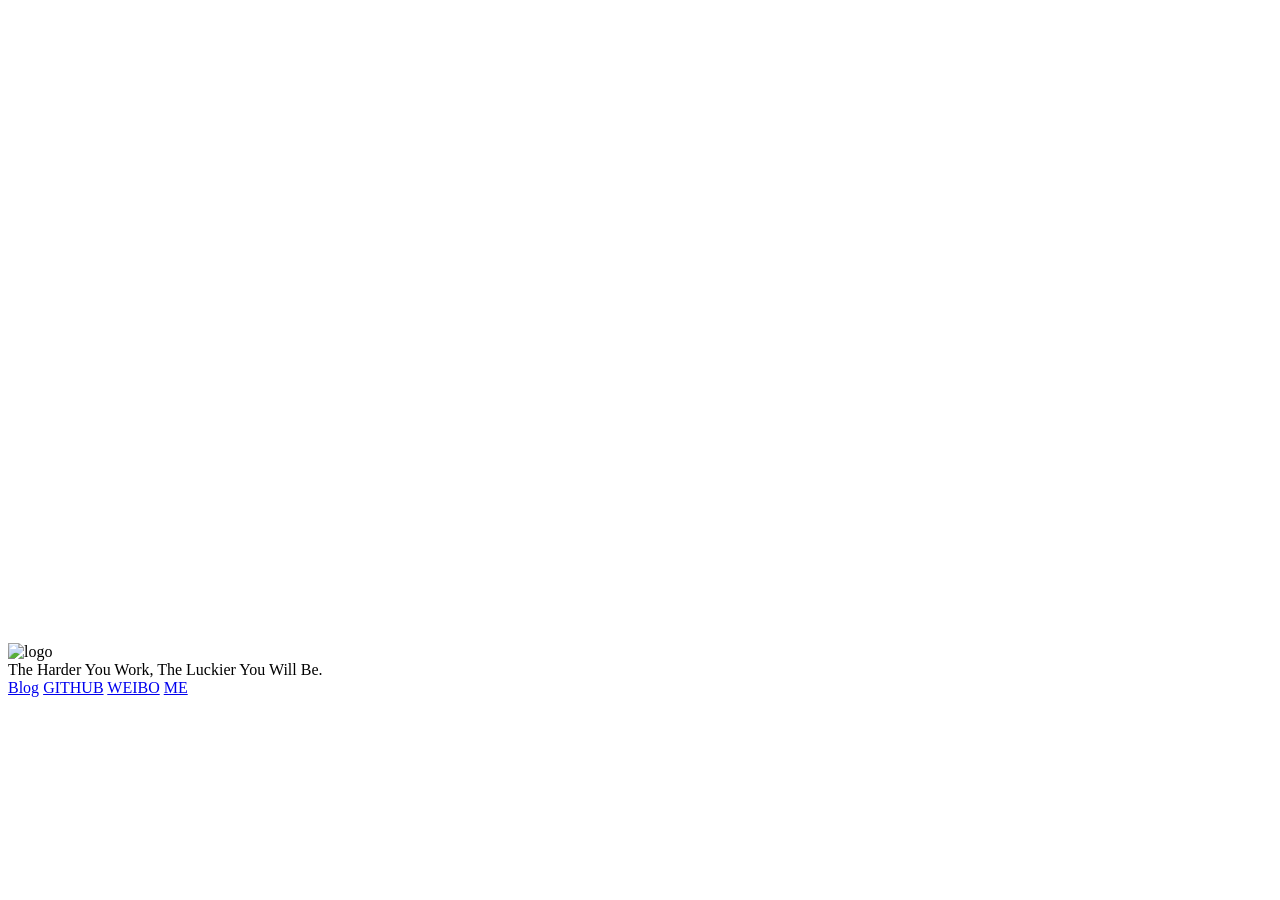
==== index.html @ a3a530d9 "Rename cherry.html to index.html" ====
<!DOCTYPE html>
<html lang="en">

<head>
    <meta http-equiv="Content-Type" content="text/html; charset=UTF-8">

    <meta name="viewport" content="width=device-width, user-scalable=no, initial-scale=1.0, maximum-scale=1.0, minimum-scale=1.0">
    <meta http-equiv="X-UA-Compatible" content="ie=edge">
<title>ForCherry-个人主页</title>
<meta name="keywords" content="ForCherry,ForCherry-个人主页">
<meta name="description" content="ForCherry-个人主页">
<link rel="shortcut icon" href="./cherry/icon28_cherry.ico">
    <link rel="stylesheet" href="./cherry/index.css">
</head>
 
<body>
    <div class="flex-page page-full">
        <div id="particles">
            <canvas class="particles-js-canvas-el" width="1801" height="899" style="width: 100%; height: 100%;"></canvas>
        </div>
        <div class="page-content">
            <a class="avatar">
                <img src="./cherry/icon_cherry.JPG" alt="logo">
            </a>
            <div class="description">
                The Harder You Work, The Luckier You Will Be.
            </div>
            <div class="links">
                <a href="https://forcherry.github.io">Blog</a>
                <a href="https://github.com/ForCherry" target="_blank">GITHUB</a>
                <a href="http://weibo.com/fcy229">WEIBO</a>
                <a href="http://blog.minhow.com/about/">ME</a>
            </div>
        </div>
    </div>
    <div style="display: none;">
        <!-- Google Analytics -->
        <script async="" src="./cherry/analytics.js"></script>
        <script>
            (function (i, s, o, g, r, a, m) {
                i['GoogleAnalyticsObject'] = r;
                i[r] = i[r] || function () {
                    (i[r].q = i[r].q || []).push(arguments)
                }, i[r].l = 1 * new Date();
                a = s.createElement(o),
                    m = s.getElementsByTagName(o)[0];
                a.async = 1;
                a.src = g;
                m.parentNode.insertBefore(a, m)
            })(window, document, 'script', 'https://www.google-analytics.com/analytics.js', 'ga');

            ga('create', 'UA-106565900-2', 'auto');
            ga('send', 'pageview');
        </script>
        <!-- End Google Analytics -->
    </div>
    <script src="./cherry/particles.min.js"></script>
    <script src="./cherry/particles.js"></script>



</body>

</html>
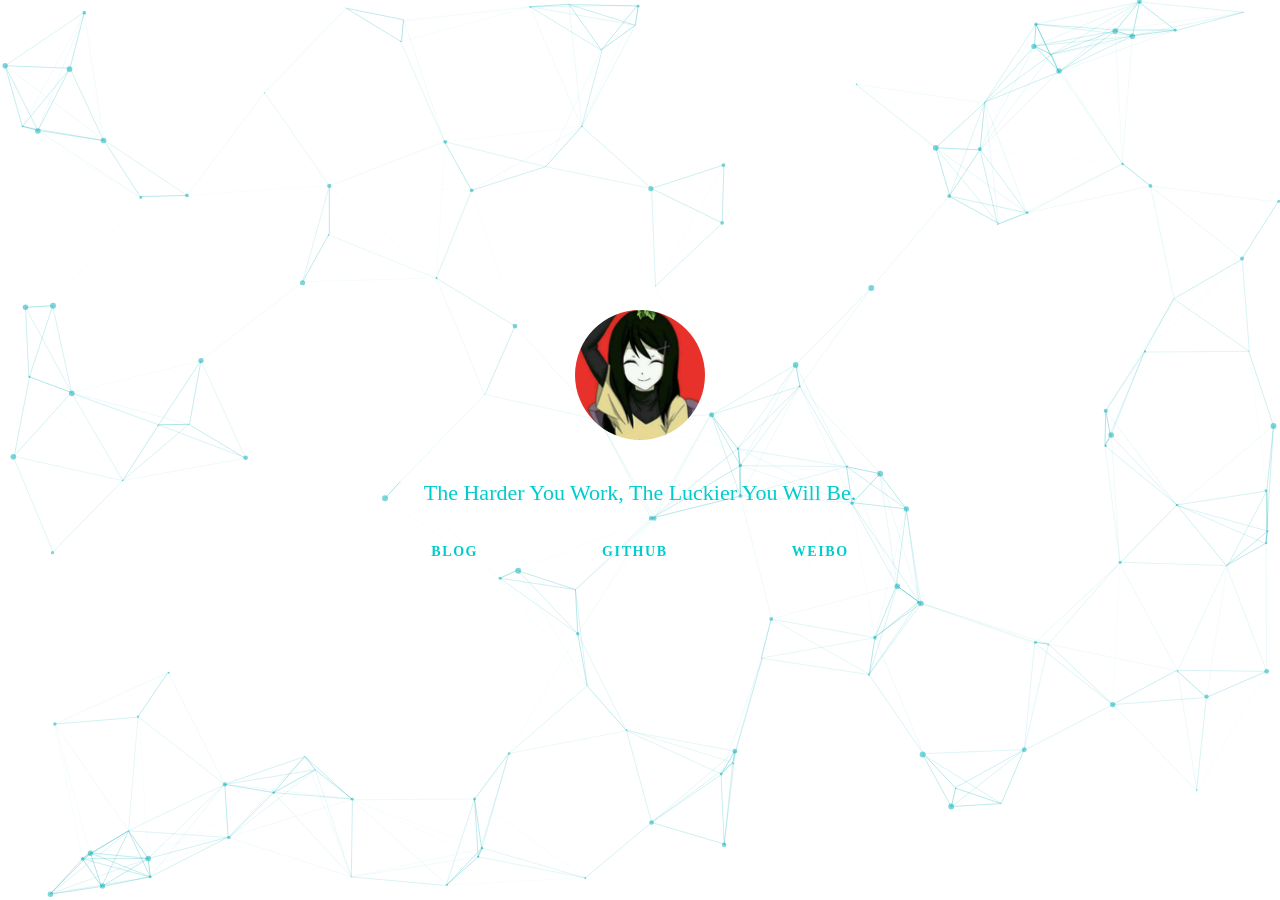
==== commit f7d8c91b: "Update index.html" ====
--- a/index.html
+++ b/index.html
@@ -9,8 +9,8 @@
 <title>ForCherry-个人主页</title>
 <meta name="keywords" content="ForCherry,ForCherry-个人主页">
 <meta name="description" content="ForCherry-个人主页">
-<link rel="shortcut icon" href="./cherry/icon28_cherry.ico">
-    <link rel="stylesheet" href="./cherry/index.css">
+<link rel="shortcut icon" href="icon28_cherry.ico">
+    <link rel="stylesheet" href="index.css">
 </head>
  
 <body>
@@ -20,7 +20,7 @@
         </div>
         <div class="page-content">
             <a class="avatar">
-                <img src="./cherry/icon_cherry.JPG" alt="logo">
+                <img src="icon_cherry.JPG" alt="logo">
             </a>
             <div class="description">
                 The Harder You Work, The Luckier You Will Be.
@@ -29,13 +29,13 @@
                 <a href="https://forcherry.github.io">Blog</a>
                 <a href="https://github.com/ForCherry" target="_blank">GITHUB</a>
                 <a href="http://weibo.com/fcy229">WEIBO</a>
-                <a href="http://blog.minhow.com/about/">ME</a>
+<!--                 <a href="http://blog.minhow.com/about/">ME</a> -->
             </div>
         </div>
     </div>
     <div style="display: none;">
         <!-- Google Analytics -->
-        <script async="" src="./cherry/analytics.js"></script>
+        <script async="" src="analytics.js"></script>
         <script>
             (function (i, s, o, g, r, a, m) {
                 i['GoogleAnalyticsObject'] = r;
@@ -54,8 +54,8 @@
         </script>
         <!-- End Google Analytics -->
     </div>
-    <script src="./cherry/particles.min.js"></script>
-    <script src="./cherry/particles.js"></script>
+    <script src="particles.min.js"></script>
+    <script src="particles.js"></script>
 
 
 
--- a/index.css
+++ b/index.css
@@ -0,0 +1,81 @@
+body{
+    margin:0;
+    padding:0;
+}
+.flex-page{
+    position: relative;
+    align-items: center;
+    display: flex;
+    justify-content: center;
+}
+
+#particles {
+    position: absolute;
+    width: 100%;
+    height: 100%;
+    left: 0;
+}
+.page-full{
+    font-family: 'Raleway';
+    font-weight: 100;
+    height: 100vh;
+    margin: 0;
+    overflow: hidden;
+}
+.flex-page .page-content{
+    text-align: center;
+    z-index: 100;
+    margin-bottom: 5vh;
+    padding-top: 25px;
+    padding-bottom: 10px;
+}
+
+.flex-page .page-content .description{
+    text-align: center;
+}
+
+.flex-page .page-content a.avatar{
+    margin-bottom: 30px;
+}
+.page-content a.avatar{
+    cursor: pointer;
+}
+.page-content a.avatar>img{
+    width:130px;
+    height:130px;
+    overflow: hidden;
+    border-radius: 50%;
+    background: #FFF;
+    transition:all 1.6s cubic-bezier(.17,.67,.62,1.22);
+    -webkit-transition:all 1.6s cubic-bezier(.17,.67,.62,1.22);
+    -moz-transition:all 1.6s cubic-bezier(.17,.67,.62,1.22);
+    -o-transition:all 1.6s cubic-bezier(.17,.67,.62,1.22);
+    -ms-transition:all 1.6s cubic-bezier(.17,.67,.62,1.22);
+}
+.page-content a.avatar>img:hover{
+    transform: rotate(360deg);
+    -ms-transform: rotate(360deg); /* IE 9 */
+    -webkit-transform: rotate(360deg); /* Safari and Chrome */
+}
+.page-content  .description{
+    color: #0cc;
+    margin: 36px 0;
+    font-size: 22px;
+    box-sizing: border-box;
+}
+.page-content .links{
+    padding: 0;
+}
+.page-content .links>a{
+    cursor: pointer;
+    color: #0cc;
+    padding: 0 60px;
+    font-size: 14px;
+    font-weight: 600;
+    letter-spacing: .1rem;
+    text-decoration: none;
+    text-transform: uppercase;
+}
+.page-content .links>a:hover{
+    color: #00adb5;
+}
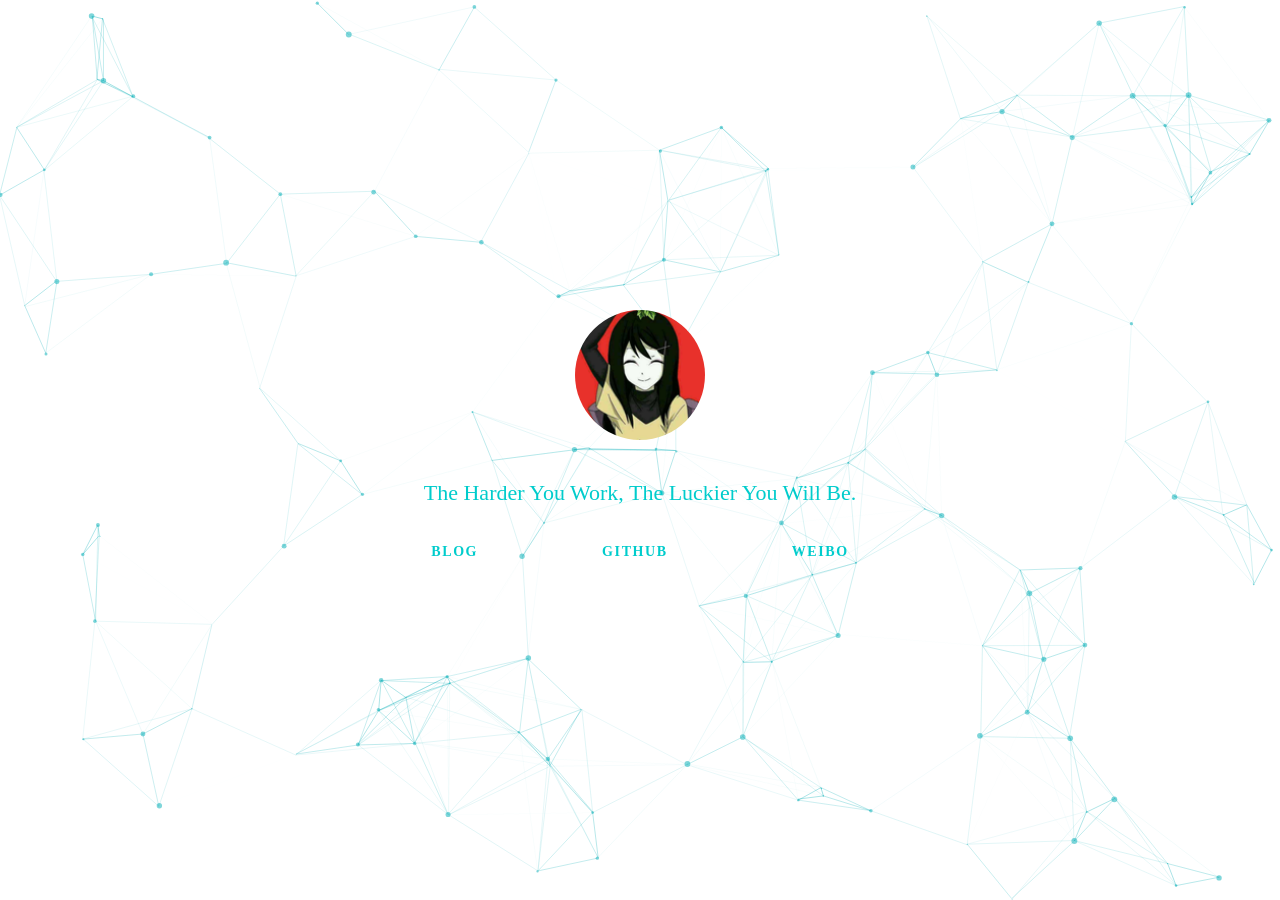
==== commit 1020aca1: "Update index.html" ====
--- a/index.html
+++ b/index.html
@@ -54,8 +54,8 @@
         </script>
         <!-- End Google Analytics -->
     </div>
-    <script src="particles.min.js"></script>
-    <script src="particles.js"></script>
+    <script src="./particles.min.js"></script>
+    <script src="./particles.js"></script>
 
 
 
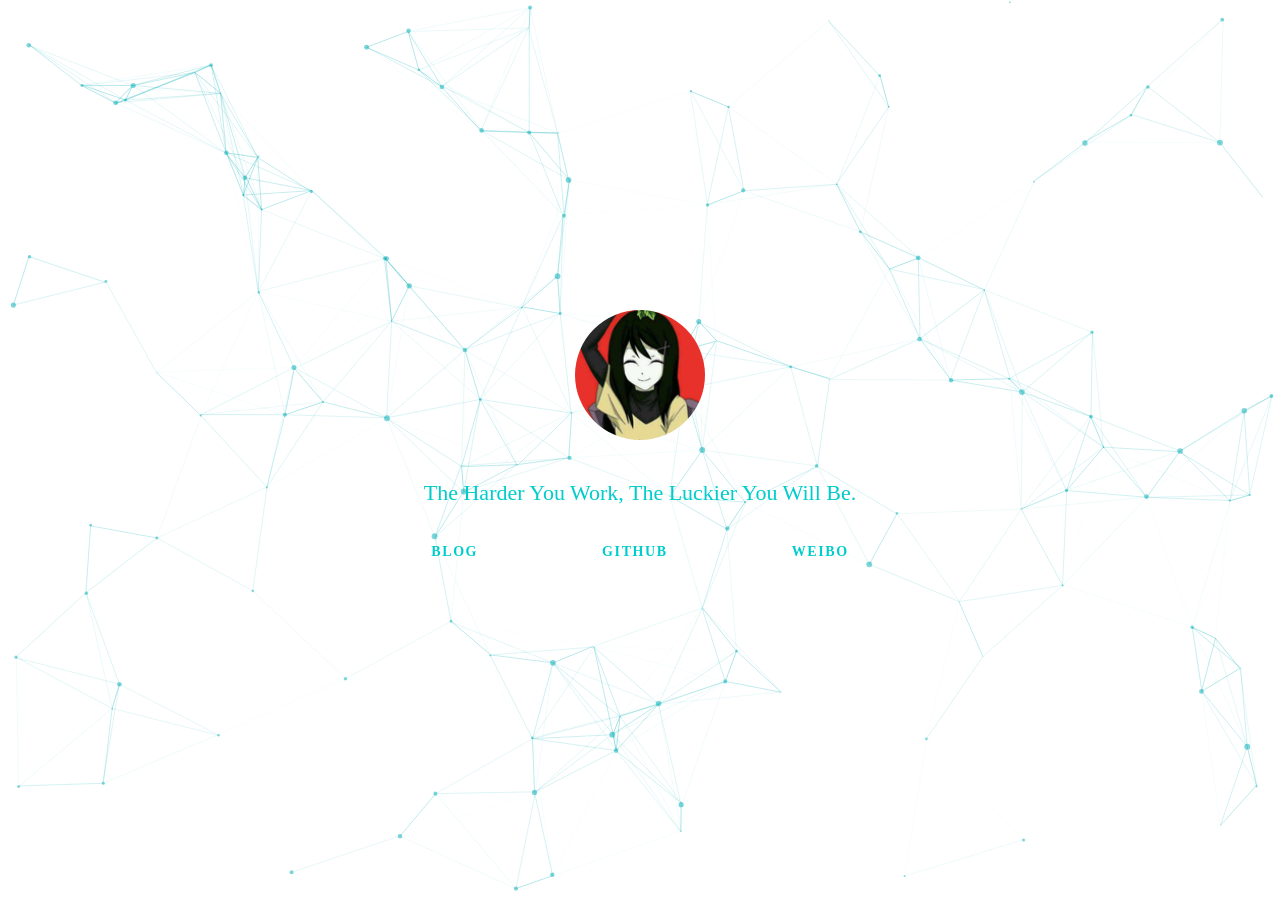
==== commit f6e8e1ce: "Update index.html" ====
--- a/index.html
+++ b/index.html
@@ -16,7 +16,7 @@
 <body>
     <div class="flex-page page-full">
         <div id="particles">
-            <canvas class="particles-js-canvas-el" width="1801" height="899" style="width: 100%; height: 100%;"></canvas>
+            <canvas class="particles-js-canvas-el" width="1801" height="899" style="width: 100%;height: 100%;background: transparent;"></canvas>
         </div>
         <div class="page-content">
             <a class="avatar">
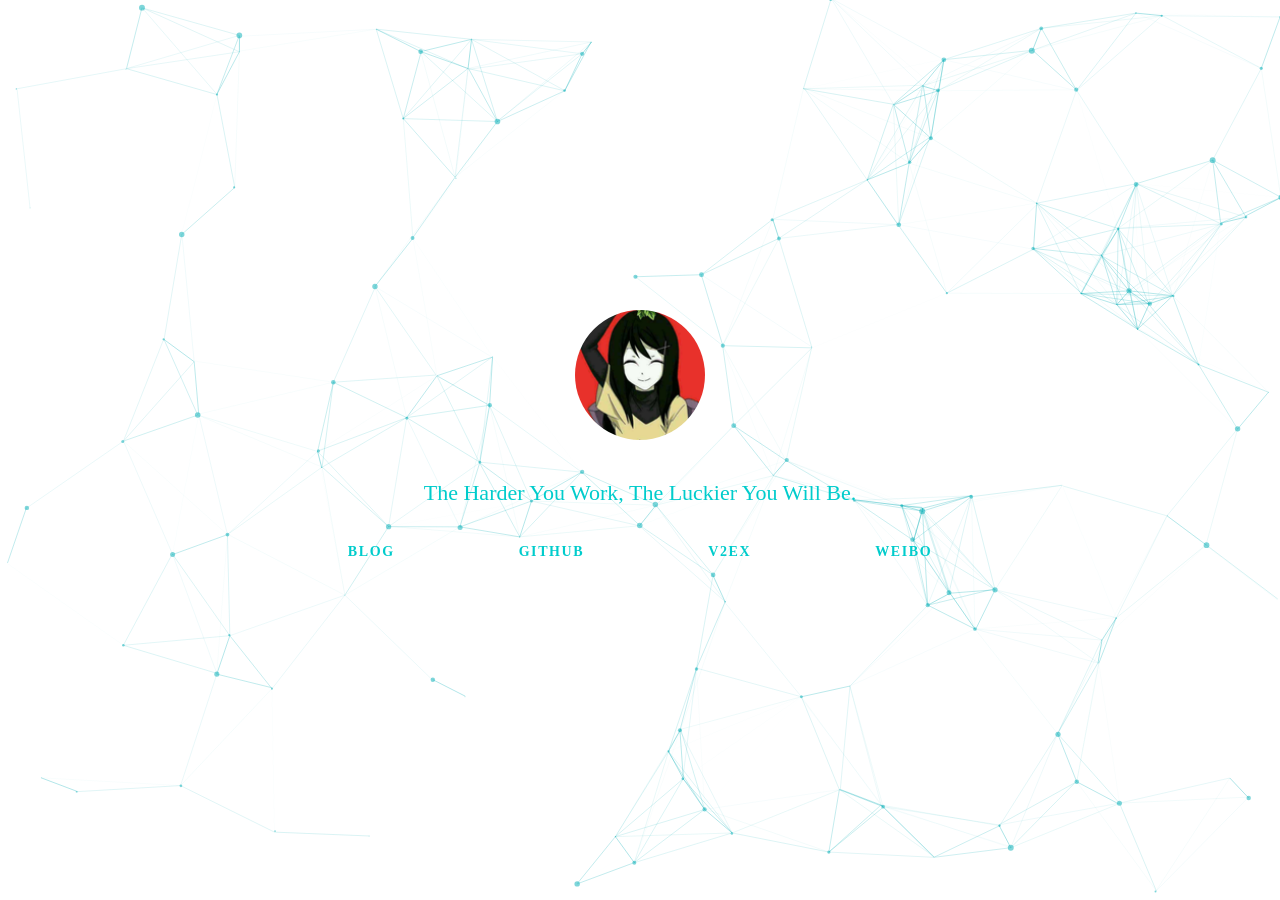
==== commit ba751ad7: "Update index.html" ====
--- a/index.html
+++ b/index.html
@@ -26,9 +26,11 @@
                 The Harder You Work, The Luckier You Will Be.
             </div>
             <div class="links">
-                <a href="https://forcherry.github.io">Blog</a>
+                <a href="https://forcherry.github.io" target="_blank">Blog</a>
                 <a href="https://github.com/ForCherry" target="_blank">GITHUB</a>
-                <a href="http://weibo.com/fcy229">WEIBO</a>
+                 <a href="https://www.v2ex.com/?r=ForCherry" target="_blank">V2EX</a>
+
+                <a href="http://weibo.com/fcy229" target="_blank">WEIBO</a>
 <!--                 <a href="http://blog.minhow.com/about/">ME</a> -->
             </div>
         </div>
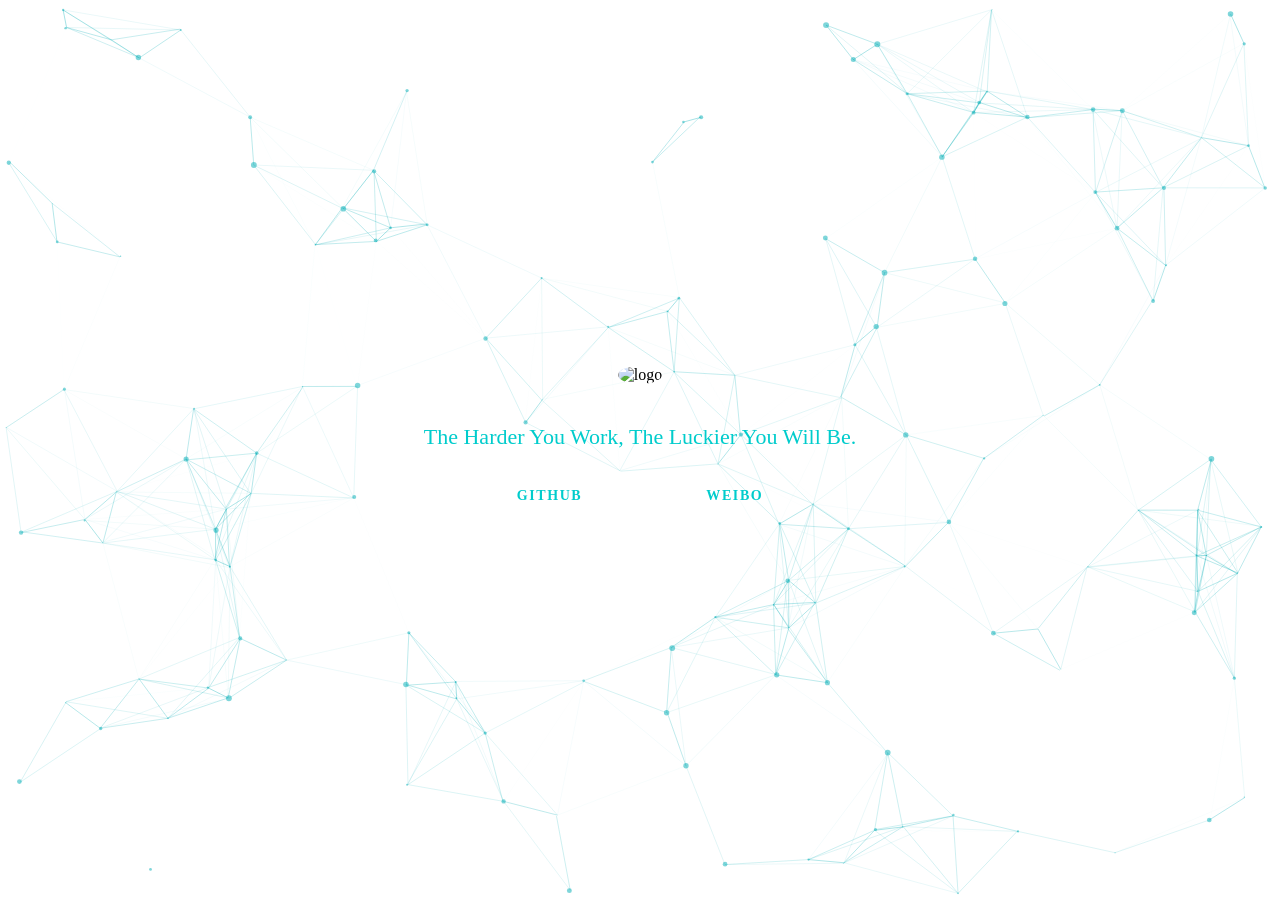
==== commit 28349a1d: "Add files via upload" ====
--- a/index.html
+++ b/index.html
@@ -6,9 +6,9 @@
 
     <meta name="viewport" content="width=device-width, user-scalable=no, initial-scale=1.0, maximum-scale=1.0, minimum-scale=1.0">
     <meta http-equiv="X-UA-Compatible" content="ie=edge">
-<title>ForCherry-个人主页</title>
-<meta name="keywords" content="ForCherry,ForCherry-个人主页">
-<meta name="description" content="ForCherry-个人主页">
+<title>Eiser-个人主页</title>
+<meta name="keywords" content="Eiser,Eiser-个人主页">
+<meta name="description" content="Eiser-个人主页">
 <link rel="shortcut icon" href="icon28_cherry.ico">
     <link rel="stylesheet" href="index.css">
 </head>
@@ -20,17 +20,14 @@
         </div>
         <div class="page-content">
             <a class="avatar">
-                <img src="icon_cherry.JPG" alt="logo">
+                <img src="iconEiser.JPG" alt="logo">
             </a>
             <div class="description">
                 The Harder You Work, The Luckier You Will Be.
             </div>
             <div class="links">
-                <a href="https://forcherry.github.io" target="_blank">Blog</a>
-                <a href="https://github.com/ForCherry" target="_blank">GITHUB</a>
-                 <a href="https://www.v2ex.com/?r=ForCherry" target="_blank">V2EX</a>
-
-                <a href="http://weibo.com/fcy229" target="_blank">WEIBO</a>
+                <a href="https://github.com/Zeiks/" target="_blank">GITHUB</a>
+                <a href="http://weibo.com/eiserZheng" target="_blank">WEIBO</a>
 <!--                 <a href="http://blog.minhow.com/about/">ME</a> -->
             </div>
         </div>
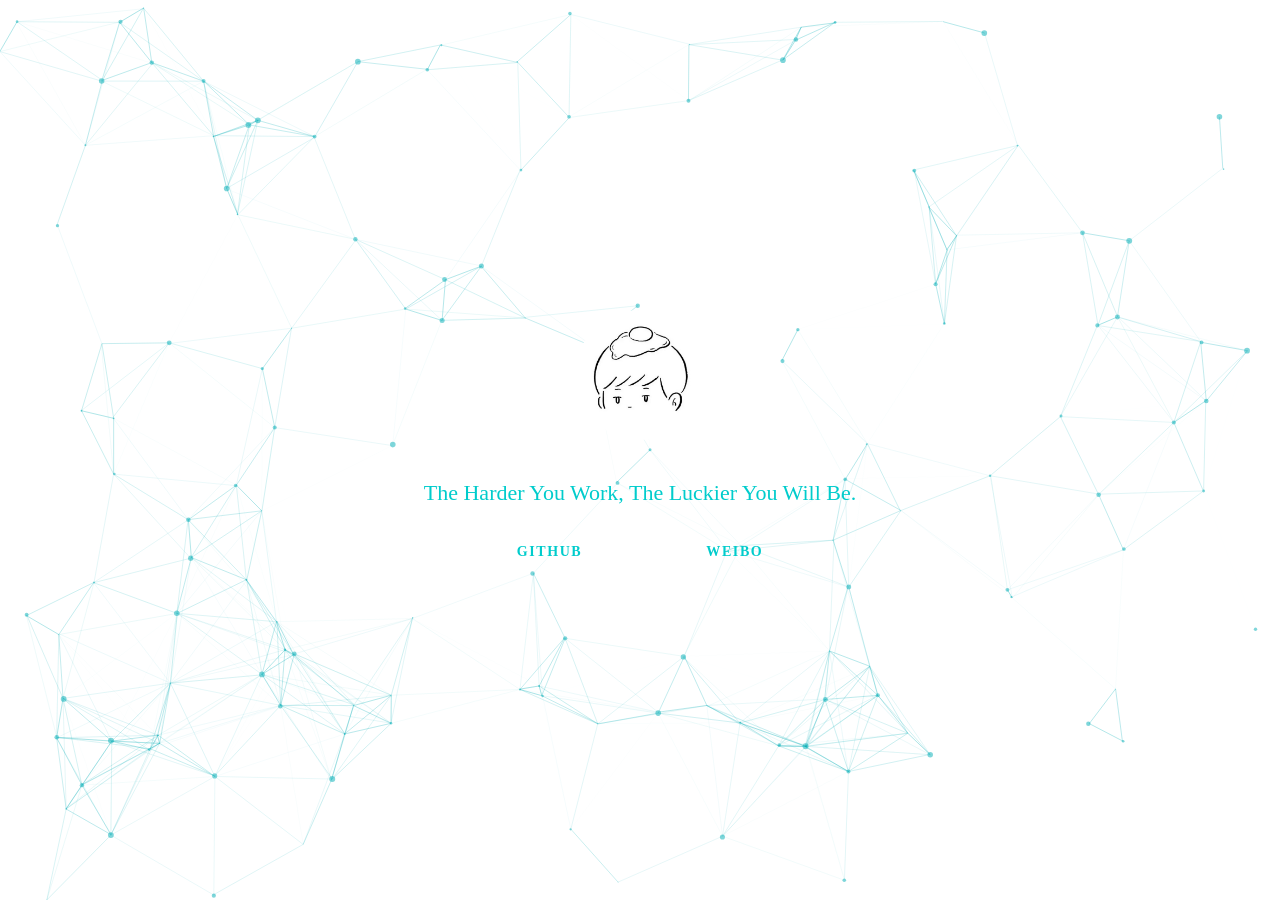
==== commit a3f290d3: "Add files via upload" ====
--- a/index.html
+++ b/index.html
@@ -9,7 +9,7 @@
 <title>Eiser-个人主页</title>
 <meta name="keywords" content="Eiser,Eiser-个人主页">
 <meta name="description" content="Eiser-个人主页">
-<link rel="shortcut icon" href="icon28_cherry.ico">
+<link rel="shortcut icon" href="iconEiser.jpg">
     <link rel="stylesheet" href="index.css">
 </head>
  
@@ -20,7 +20,7 @@
         </div>
         <div class="page-content">
             <a class="avatar">
-                <img src="iconEiser.JPG" alt="logo">
+                <img src="iconEiser.jpg" alt="logo">
             </a>
             <div class="description">
                 The Harder You Work, The Luckier You Will Be.
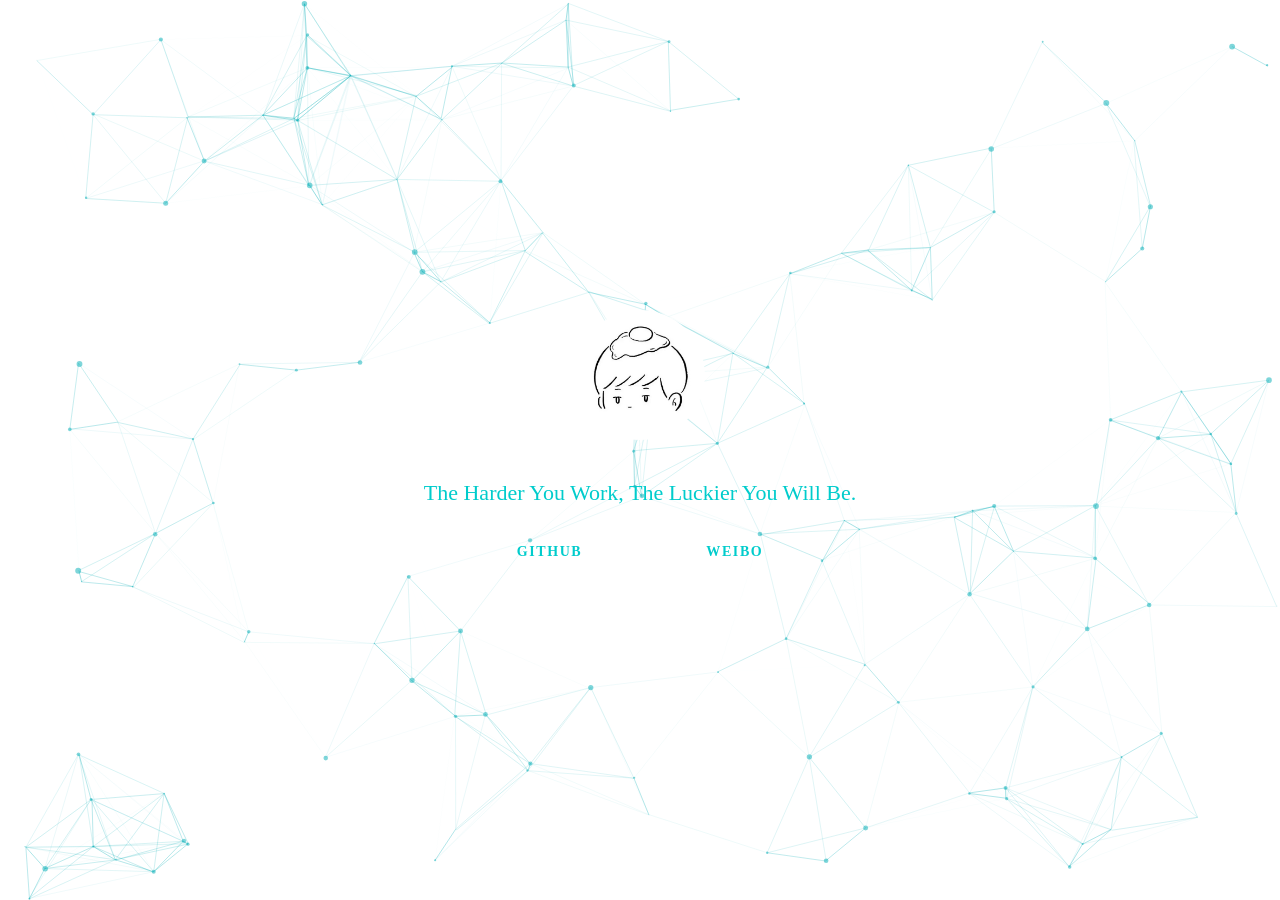
==== commit 43e911fd: "Add files via upload" ====
--- a/index.html
+++ b/index.html
@@ -9,7 +9,7 @@
 <title>Eiser-个人主页</title>
 <meta name="keywords" content="Eiser,Eiser-个人主页">
 <meta name="description" content="Eiser-个人主页">
-<link rel="shortcut icon" href="iconEiser.jpg">
+<link rel="shortcut icon" href="iconeiser.jpg">
     <link rel="stylesheet" href="index.css">
 </head>
  
@@ -20,7 +20,7 @@
         </div>
         <div class="page-content">
             <a class="avatar">
-                <img src="iconEiser.jpg" alt="logo">
+                <img src="iconeiser.jpg" alt="logo">
             </a>
             <div class="description">
                 The Harder You Work, The Luckier You Will Be.
